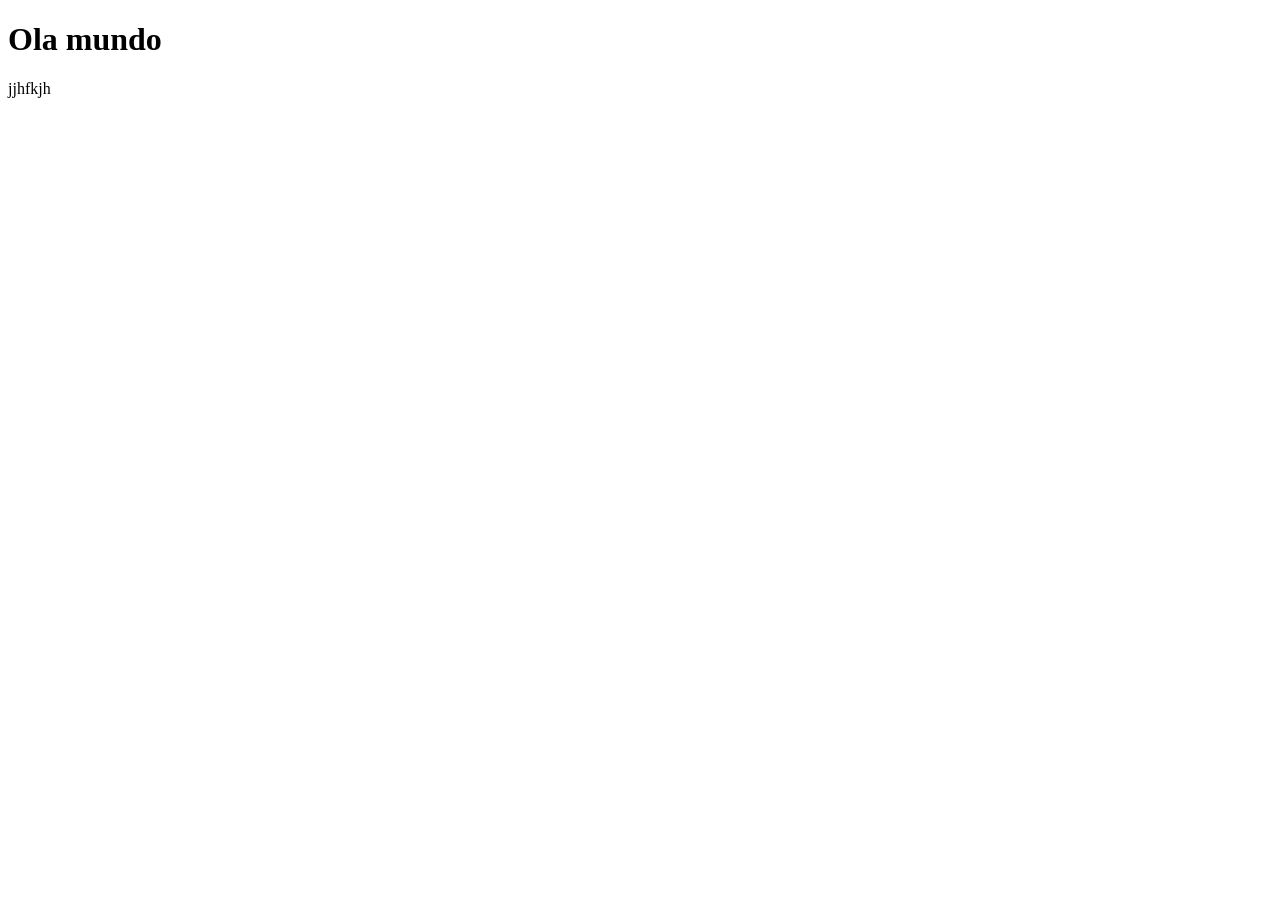
==== index.html @ 7f8c67fb "pagina principal" ====
<!DOCTYPE html>
<html lang="pt-br">
<head>
    <meta charset="UTF-8">
    <meta name="viewport" content="width=device-width, initial-scale=1.0">
    <link rel="shortcut icon" href="favicon.ico" type="image/x-icon">
    <title>Projecto Redes Sociais</title>
</head>
<body>
    <h1>Ola mundo</h1>
    <p>jjhfkjh</p>
    
</body>
</html>
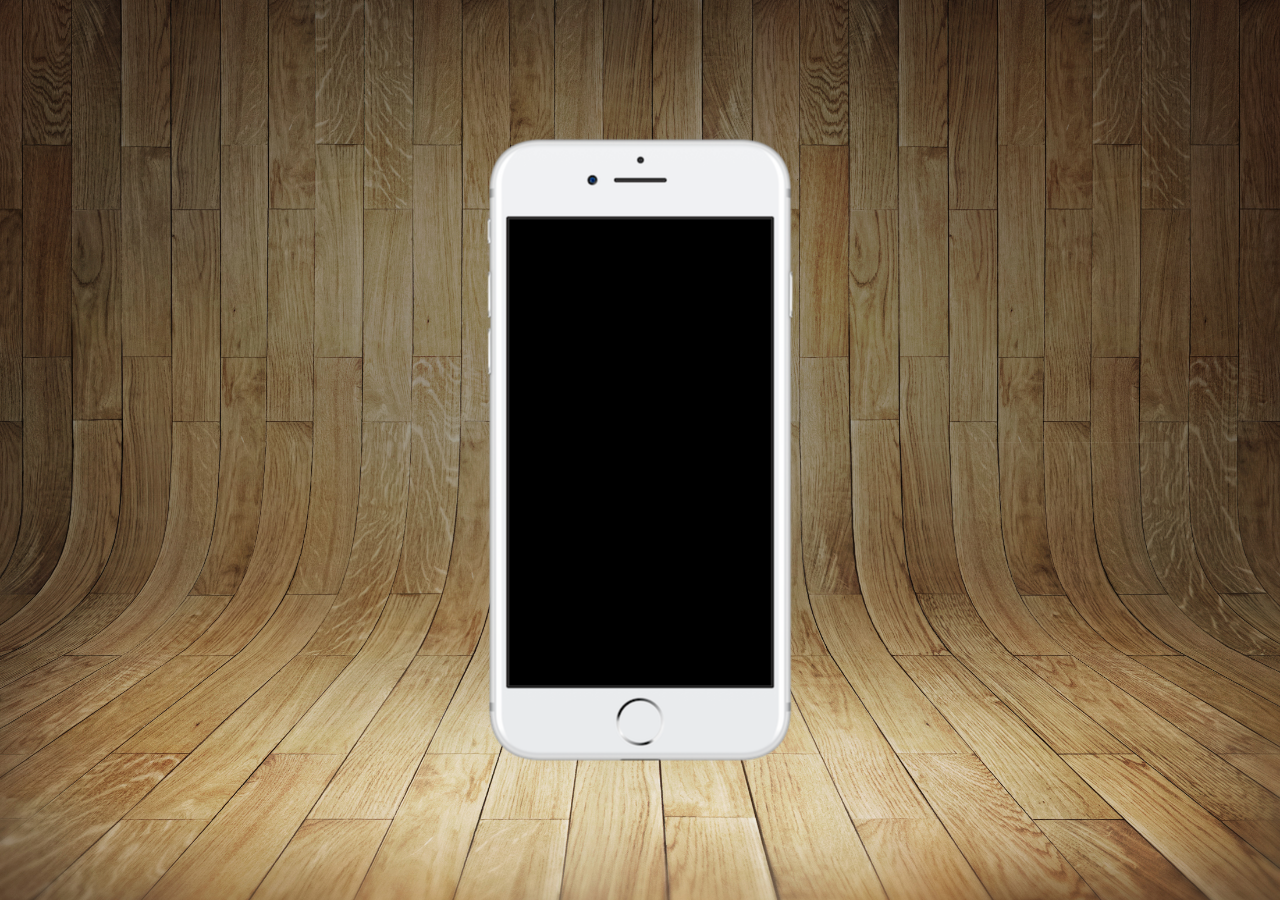
==== commit c38ff341: "actualizar" ====
--- a/index.html
+++ b/index.html
@@ -4,11 +4,17 @@
     <meta charset="UTF-8">
     <meta name="viewport" content="width=device-width, initial-scale=1.0">
     <link rel="shortcut icon" href="favicon.ico" type="image/x-icon">
+    <link rel="stylesheet" href="estilos/style.css">
     <title>Projecto Redes Sociais</title>
 </head>
 <body>
-    <h1>Ola mundo</h1>
-    <p>jjhfkjh</p>
-    
+    <main>
+        <section id="telefone">
+
+        </section>
+        <section id="redes-sociais">
+
+        </section>
+    </main>
 </body>
 </html>
--- a/estilos/style.css
+++ b/estilos/style.css
@@ -0,0 +1,33 @@
+@charset "UTF-8";
+*{
+    margin:0px ;
+    padding:0px ;
+    font-family: Arial, Helvetica, sans-serif;
+}
+html, body{
+    height: 100vh;
+    width: 100vw;
+    background-color: black;
+}
+body{
+    background: url('../imagens/fundo-madeira.jpg')no-repeat top center;
+    background-size: cover;
+    background-attachment:fixed ;
+}
+main{
+    position: relative;
+    height: 100vh;
+    
+}
+section#telefone{
+    position: absolute;
+    top: 50%;
+    left: 50%;
+    transform: translate(-50%, -50%);/*centralizar a section*/
+
+
+    height: 627px;
+    width: 311px;
+    background: url('../imagens/frame-iphone.png')no-repeat;
+    
+}
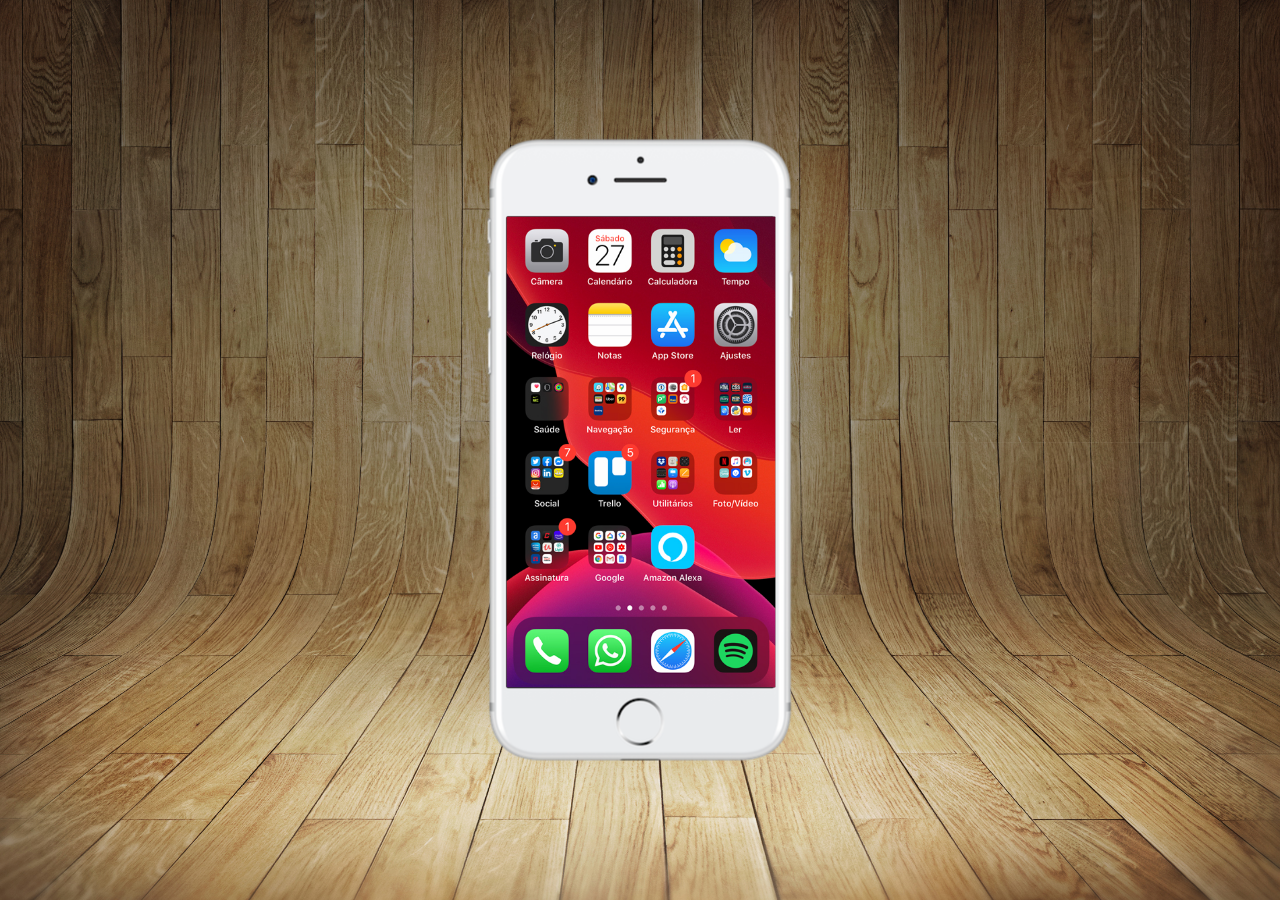
==== commit e908c5b1: "tela home" ====
--- a/index.html
+++ b/index.html
@@ -10,6 +10,7 @@
 <body>
     <main>
         <section id="telefone">
+            <iframe src="home.html" name="tela" id="tela" frameborder="0"></iframe>
 
         </section>
         <section id="redes-sociais">
--- a/estilos/style.css
+++ b/estilos/style.css
@@ -30,4 +30,11 @@
     width: 311px;
     background: url('../imagens/frame-iphone.png')no-repeat;
     
+}
+iframe#tela{
+    position: relative;
+    top: 80px;
+    left: 22px;
+    width: 269px;
+    height: 471px;
 }
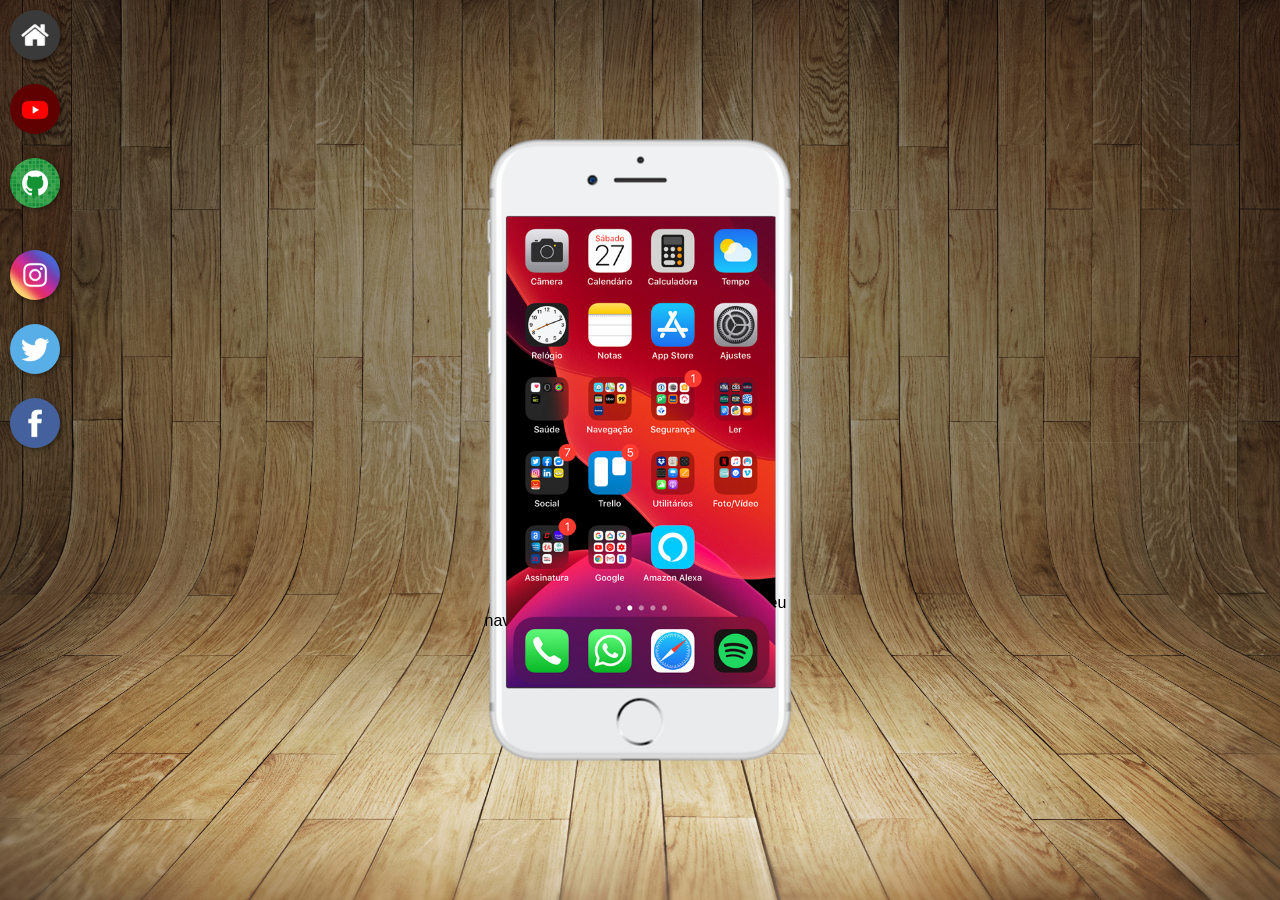
==== commit 5734acd7: "actualizando" ====
--- a/index.html
+++ b/index.html
@@ -11,9 +11,16 @@
     <main>
         <section id="telefone">
             <iframe src="home.html" name="tela" id="tela" frameborder="0"></iframe>
+            Seu navegador nao e compativel
 
         </section>
         <section id="redes-sociais">
+            <a href="#" target="tela"> <img src="imagens/logo-home.jpg" alt="Home"></a><br>
+            <a href="#" target="tela"> <img src="imagens/logo-youtube.jpg" alt="Youtube"></a><br>
+            <a href="#" target="tela"> <img src="imagens/logo-github.jpg" alt="github"></a><br><br>
+            <a href="#" target="tela"> <img src="imagens/logo-instagram.jpg" alt="Instagram"></a><br>
+            <a href="#" target="tela"> <img src="imagens/logo-twitter.jpg" alt="twitter"></a><br>
+            <a href="#" target="tela"> <img src="imagens/logo-facebook.jpg" alt="facebook"></a><br>
 
         </section>
     </main>
--- a/estilos/style.css
+++ b/estilos/style.css
@@ -37,4 +37,12 @@
     left: 22px;
     width: 269px;
     height: 471px;
+}
+section#redes-sociais img{
+    width: 50px;
+    margin: 10px;
+    border-radius: 50%;
+    box-shadow: 2px 2px 5px rgba(0, 0, 0, 0.400);
+
+
 }
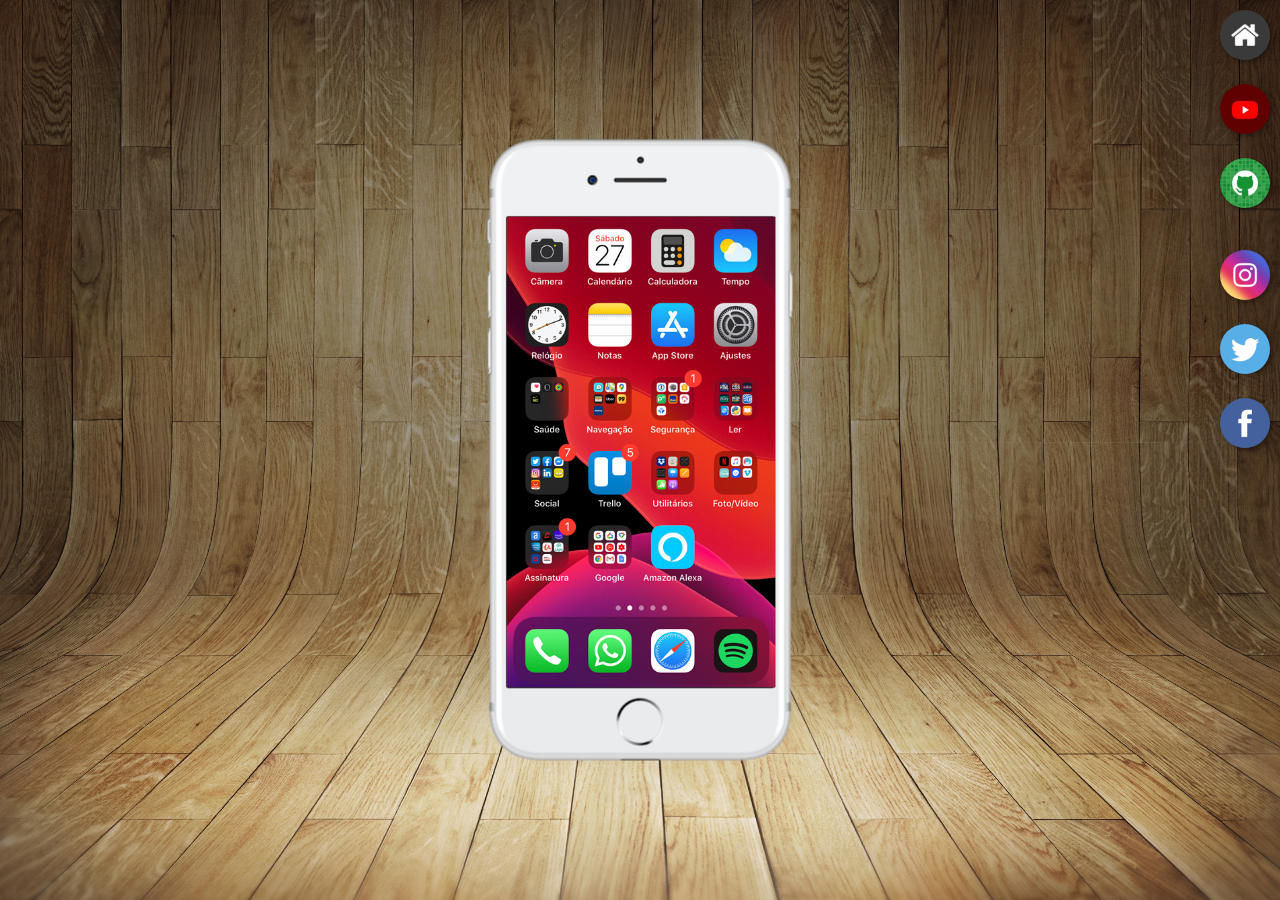
==== commit 7f87a4ba: "botoes na lateral" ====
--- a/index.html
+++ b/index.html
@@ -11,7 +11,7 @@
     <main>
         <section id="telefone">
             <iframe src="home.html" name="tela" id="tela" frameborder="0"></iframe>
-            Seu navegador nao e compativel
+            
 
         </section>
         <section id="redes-sociais">
--- a/estilos/style.css
+++ b/estilos/style.css
@@ -38,11 +38,22 @@
     width: 269px;
     height: 471px;
 }
+section#redes-sociais{
+    text-align: right;
+}
 section#redes-sociais img{
     width: 50px;
     margin: 10px;
     border-radius: 50%;
     box-shadow: 2px 2px 5px rgba(0, 0, 0, 0.400);
+    box-sizing: border-box;
+   
 
-
-}+}
+section#redes-sociais img:hover{
+    border: 2px solid rgba(255, 255, 255, 0.637);
+    transform: translate(-10px, -3px);
+    box-shadow: 5px 5px 10px rgba(0, 0, 0, 0.623);
+    transition:transform .5s, border 1s;
+    
+}
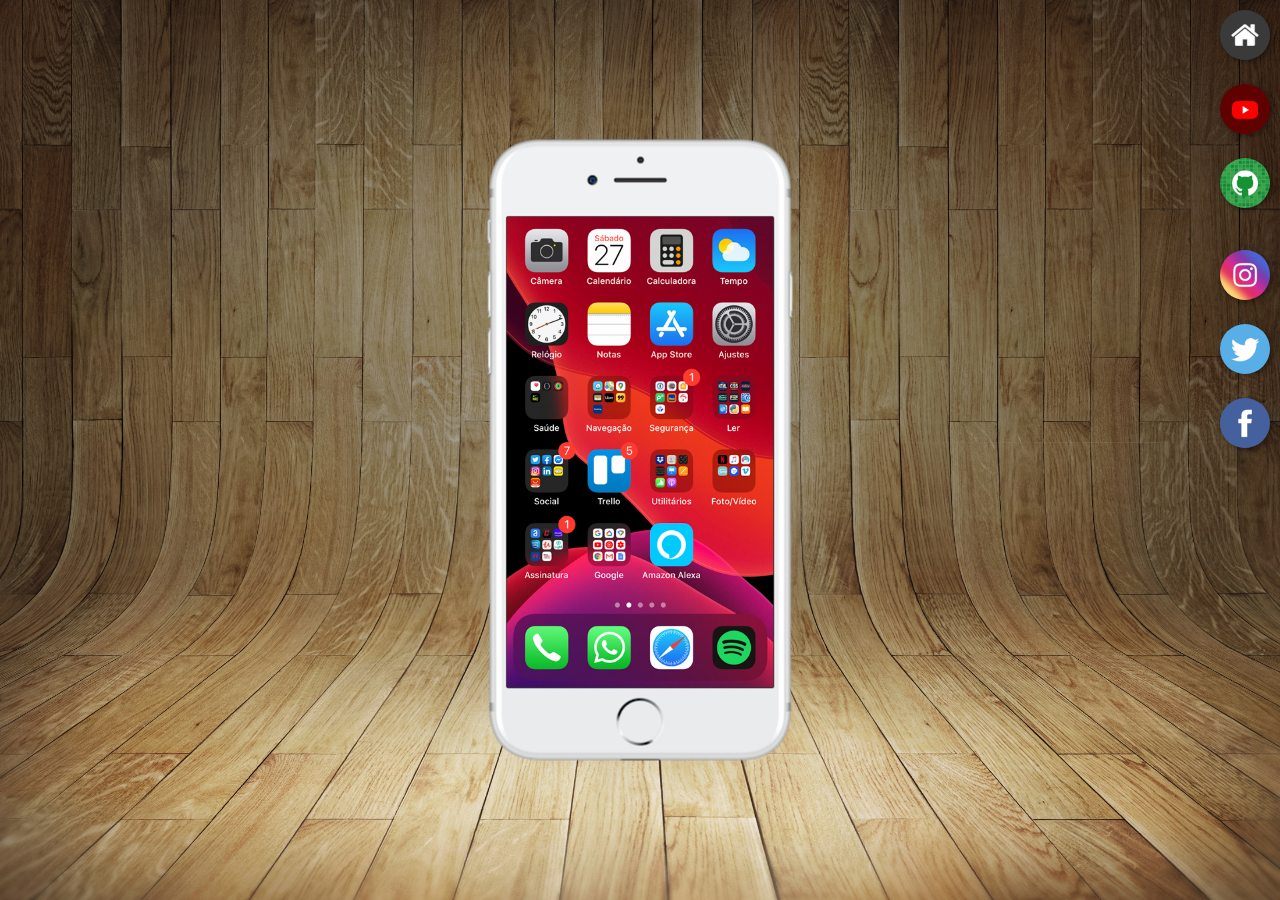
==== commit e5baf207: "paginas para as redes sociais" ====
--- a/index.html
+++ b/index.html
@@ -15,12 +15,12 @@
 
         </section>
         <section id="redes-sociais">
-            <a href="#" target="tela"> <img src="imagens/logo-home.jpg" alt="Home"></a><br>
-            <a href="#" target="tela"> <img src="imagens/logo-youtube.jpg" alt="Youtube"></a><br>
-            <a href="#" target="tela"> <img src="imagens/logo-github.jpg" alt="github"></a><br><br>
-            <a href="#" target="tela"> <img src="imagens/logo-instagram.jpg" alt="Instagram"></a><br>
-            <a href="#" target="tela"> <img src="imagens/logo-twitter.jpg" alt="twitter"></a><br>
-            <a href="#" target="tela"> <img src="imagens/logo-facebook.jpg" alt="facebook"></a><br>
+            <a href="home.html" target="tela"> <img src="imagens/logo-home.jpg" alt="Home"></a><br>
+            <a href="youtube.html" target="tela"> <img src="imagens/logo-youtube.jpg" alt="Youtube"></a><br>
+            <a href="github.html" target="tela"> <img src="imagens/logo-github.jpg" alt="github"></a><br><br>
+            <a href="instagram.html" target="tela"> <img src="imagens/logo-instagram.jpg" alt="Instagram"></a><br>
+            <a href="twitter.html" target="tela"> <img src="imagens/logo-twitter.jpg" alt="twitter"></a><br>
+            <a href="facebook.html" target="tela"> <img src="imagens/logo-facebook.jpg" alt="facebook"></a><br>
 
         </section>
     </main>
--- a/estilos/style.css
+++ b/estilos/style.css
@@ -35,7 +35,7 @@
     position: relative;
     top: 80px;
     left: 22px;
-    width: 269px;
+    width: 267px;
     height: 471px;
 }
 section#redes-sociais{
